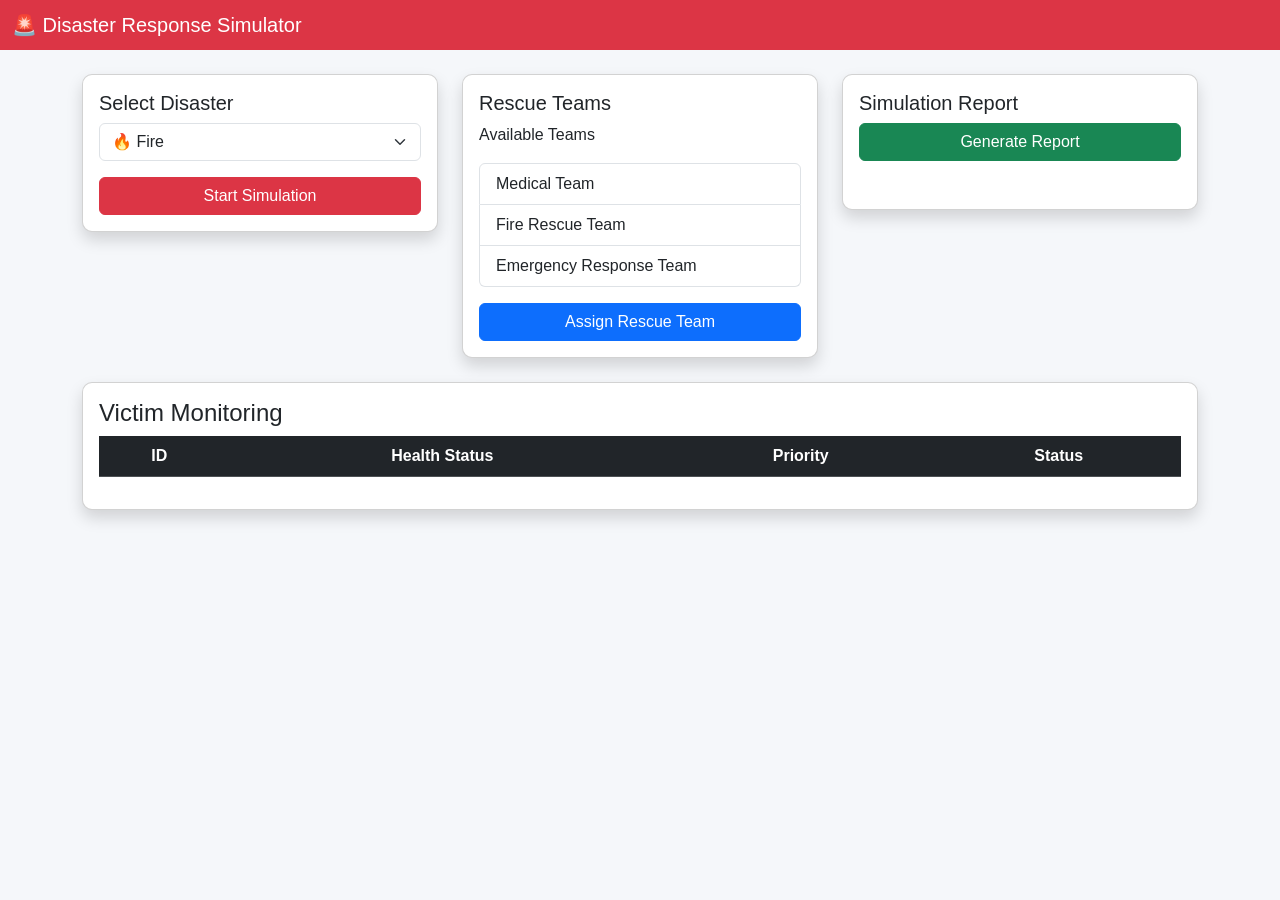
==== index.html @ 9d40eebc "First commit" ====
<!DOCTYPE html>
<html lang="en">
<head>
<meta charset="UTF-8">
<meta name="viewport" content="width=device-width, initial-scale=1.0">

<title>Disaster Response Simulator</title>

<link href="https://cdn.jsdelivr.net/npm/bootstrap@5.3.2/dist/css/bootstrap.min.css" rel="stylesheet">

<link rel="stylesheet" href="style.css">
</head>

<body>

<nav class="navbar navbar-dark bg-danger">
<div class="container-fluid">
<span class="navbar-brand mb-0 h1">🚨 Disaster Response Simulator</span>
</div>
</nav>

<div class="container mt-4">

<div class="row g-4">

<!-- Disaster Selection -->
<div class="col-md-4">
<div class="card shadow">
<div class="card-body">
<h5 class="card-title">Select Disaster</h5>

<select id="disasterType" class="form-select mb-3">
<option value="Fire">🔥 Fire</option>
<option value="Flood">🌊 Flood</option>
<option value="Earthquake">🌍 Earthquake</option>
<option value="Accident">🚑 Accident</option>
</select>

<button class="btn btn-danger w-100" onclick="startSimulation()">
Start Simulation
</button>

</div>
</div>
</div>

<!-- Rescue Teams -->
<div class="col-md-4">
<div class="card shadow">
<div class="card-body">
<h5 class="card-title">Rescue Teams</h5>

<p>Available Teams</p>

<ul class="list-group mb-3">
<li class="list-group-item">Medical Team</li>
<li class="list-group-item">Fire Rescue Team</li>
<li class="list-group-item">Emergency Response Team</li>
</ul>

<button class="btn btn-primary w-100" onclick="assignTeam()">
Assign Rescue Team
</button>

</div>
</div>
</div>

<!-- Report -->
<div class="col-md-4">
<div class="card shadow">
<div class="card-body">

<h5 class="card-title">Simulation Report</h5>

<button class="btn btn-success w-100 mb-3" onclick="generateReport()">
Generate Report
</button>

<p id="report" class="text-success fw-bold"></p>

</div>
</div>
</div>

</div>

<!-- Victim Table -->
<div class="row mt-4">

<div class="col-12">
<div class="card shadow">

<div class="card-body">

<h4 class="card-title">Victim Monitoring</h4>

<div class="table-responsive">

<table class="table table-striped" id="victimTable">

<thead class="table-dark">
<tr>
<th>ID</th>
<th>Health Status</th>
<th>Priority</th>
<th>Status</th>
</tr>
</thead>

<tbody></tbody>

</table>

</div>
</div>
</div>
</div>

</div>

</div>

<script src="script.js"></script>

</body>
</html>
---- style.css ----
body{
background:#f5f7fa;
font-family:Arial, sans-serif;
}

.card{
border-radius:10px;
}

.navbar{
font-size:20px;
}

table{
text-align:center;
}

#report{
font-size:18px;
}
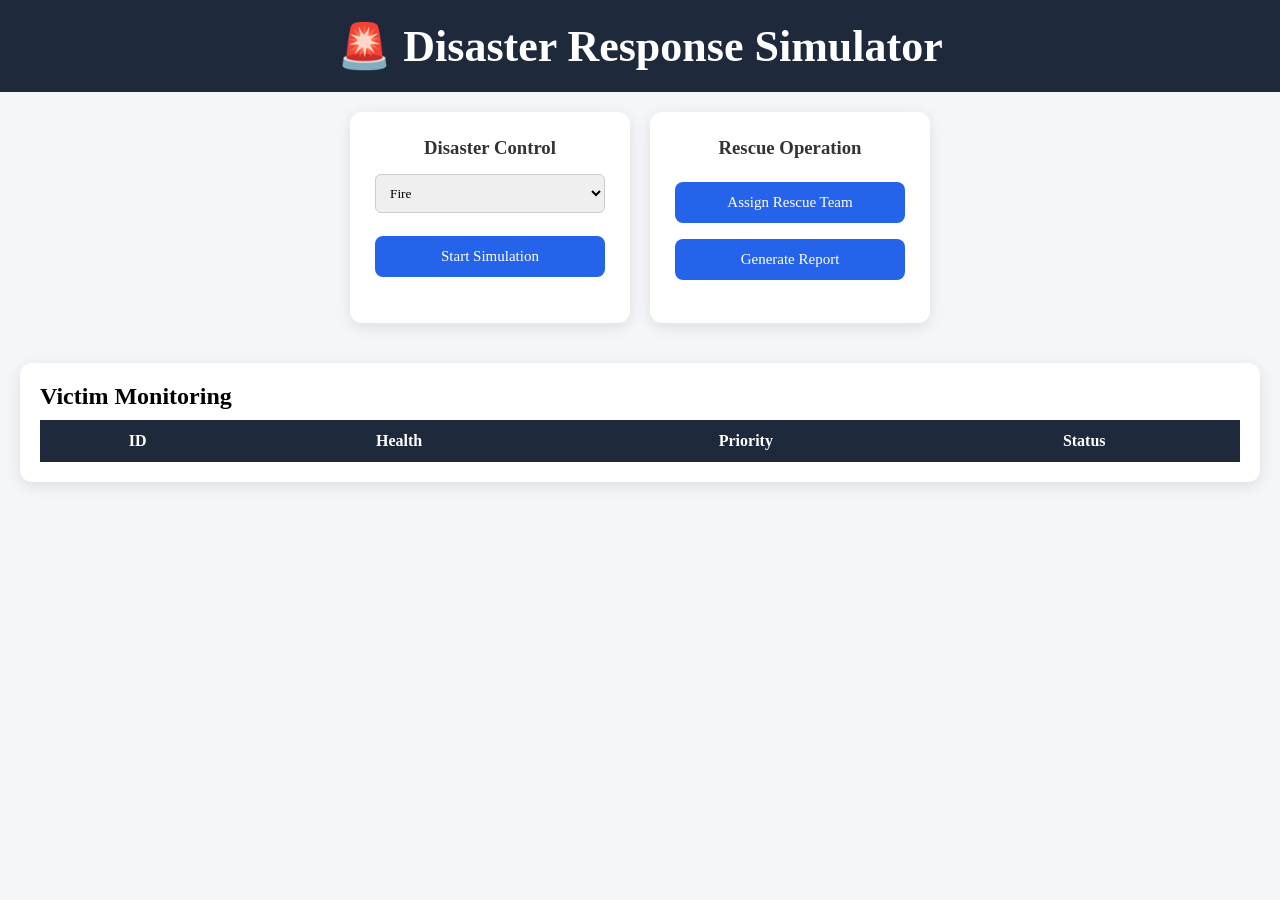
==== commit eb145098: "updated code" ====
--- a/index.html
+++ b/index.html
@@ -1,108 +1,63 @@
 <!DOCTYPE html>
-<html lang="en">
+<html>
 <head>
 <meta charset="UTF-8">
+<title>Disaster Response Simulator</title>
+
 <meta name="viewport" content="width=device-width, initial-scale=1.0">
 
-<title>Disaster Response Simulator</title>
+<link rel="stylesheet" href="style.css">
 
-<link href="https://cdn.jsdelivr.net/npm/bootstrap@5.3.2/dist/css/bootstrap.min.css" rel="stylesheet">
-
-<link rel="stylesheet" href="style.css">
 </head>
 
 <body>
 
-<nav class="navbar navbar-dark bg-danger">
-<div class="container-fluid">
-<span class="navbar-brand mb-0 h1">🚨 Disaster Response Simulator</span>
-</div>
-</nav>
+<header>
+<h1>🚨 Disaster Response Simulator</h1>
+</header>
 
-<div class="container mt-4">
+<div class="dashboard">
 
-<div class="row g-4">
+<div class="card">
 
-<!-- Disaster Selection -->
-<div class="col-md-4">
-<div class="card shadow">
-<div class="card-body">
-<h5 class="card-title">Select Disaster</h5>
+<h3>Disaster Control</h3>
 
-<select id="disasterType" class="form-select mb-3">
-<option value="Fire">🔥 Fire</option>
-<option value="Flood">🌊 Flood</option>
-<option value="Earthquake">🌍 Earthquake</option>
-<option value="Accident">🚑 Accident</option>
+<select id="disasterType">
+<option>Fire</option>
+<option>Flood</option>
+<option>Earthquake</option>
+<option>Accident</option>
 </select>
 
-<button class="btn btn-danger w-100" onclick="startSimulation()">
-Start Simulation
-</button>
+<button onclick="startSimulation()">Start Simulation</button>
 
 </div>
-</div>
-</div>
 
-<!-- Rescue Teams -->
-<div class="col-md-4">
-<div class="card shadow">
-<div class="card-body">
-<h5 class="card-title">Rescue Teams</h5>
+<div class="card">
 
-<p>Available Teams</p>
+<h3>Rescue Operation</h3>
 
-<ul class="list-group mb-3">
-<li class="list-group-item">Medical Team</li>
-<li class="list-group-item">Fire Rescue Team</li>
-<li class="list-group-item">Emergency Response Team</li>
-</ul>
+<button onclick="assignTeam()">Assign Rescue Team</button>
 
-<button class="btn btn-primary w-100" onclick="assignTeam()">
-Assign Rescue Team
-</button>
+<button onclick="generateReport()">Generate Report</button>
 
-</div>
-</div>
-</div>
+<p id="report"></p>
 
-<!-- Report -->
-<div class="col-md-4">
-<div class="card shadow">
-<div class="card-body">
-
-<h5 class="card-title">Simulation Report</h5>
-
-<button class="btn btn-success w-100 mb-3" onclick="generateReport()">
-Generate Report
-</button>
-
-<p id="report" class="text-success fw-bold"></p>
-
-</div>
-</div>
 </div>
 
 </div>
 
-<!-- Victim Table -->
-<div class="row mt-4">
 
-<div class="col-12">
-<div class="card shadow">
+<div class="tableCard">
 
-<div class="card-body">
+<h2>Victim Monitoring</h2>
 
-<h4 class="card-title">Victim Monitoring</h4>
+<table id="victimTable">
 
-<div class="table-responsive">
-
-<table class="table table-striped" id="victimTable">
-
-<thead class="table-dark">
+<thead>
 <tr>
 <th>ID</th>
-<th>Health Status</th>
+<th>Health</th>
 <th>Priority</th>
 <th>Status</th>
 </tr>
@@ -113,13 +68,7 @@
 </table>
 
 </div>
-</div>
-</div>
-</div>
 
-</div>
-
-</div>
 
 <script src="script.js"></script>
 
--- a/style.css
+++ b/style.css
@@ -1,20 +1,99 @@
+*{
+margin:0;
+padding:0;
+box-sizing:border-box;
+font-family:Segoe UI;
+}
+
 body{
-background:#f5f7fa;
-font-family:Arial, sans-serif;
+background:#f4f6f9;
+}
+
+header{
+background:#1e293b;
+color:white;
+padding:20px;
+text-align:center;
+font-size:22px;
+}
+
+.dashboard{
+display:flex;
+gap:20px;
+padding:20px;
+justify-content:center;
+flex-wrap:wrap;
 }
 
 .card{
-border-radius:10px;
+background:white;
+padding:25px;
+width:280px;
+border-radius:12px;
+box-shadow:0 4px 15px rgba(0,0,0,0.1);
+text-align:center;
 }
 
-.navbar{
-font-size:20px;
+.card h3{
+margin-bottom:15px;
+color:#333;
+}
+
+select{
+width:100%;
+padding:10px;
+margin-bottom:15px;
+border-radius:6px;
+border:1px solid #ccc;
+}
+
+button{
+width:100%;
+padding:12px;
+margin:8px 0;
+border:none;
+border-radius:8px;
+background:#2563eb;
+color:white;
+font-size:15px;
+cursor:pointer;
+}
+
+button:hover{
+background:#1d4ed8;
+}
+
+.tableCard{
+background:white;
+margin:20px;
+padding:20px;
+border-radius:12px;
+box-shadow:0 4px 15px rgba(0,0,0,0.1);
 }
 
 table{
-text-align:center;
+width:100%;
+border-collapse:collapse;
+margin-top:10px;
+}
+
+th{
+background:#1e293b;
+color:white;
+padding:12px;
+}
+
+td{
+padding:10px;
+border-bottom:1px solid #ddd;
+}
+
+tr:hover{
+background:#f1f5f9;
 }
 
 #report{
-font-size:18px;
+margin-top:10px;
+font-weight:bold;
+color:#16a34a;
 }
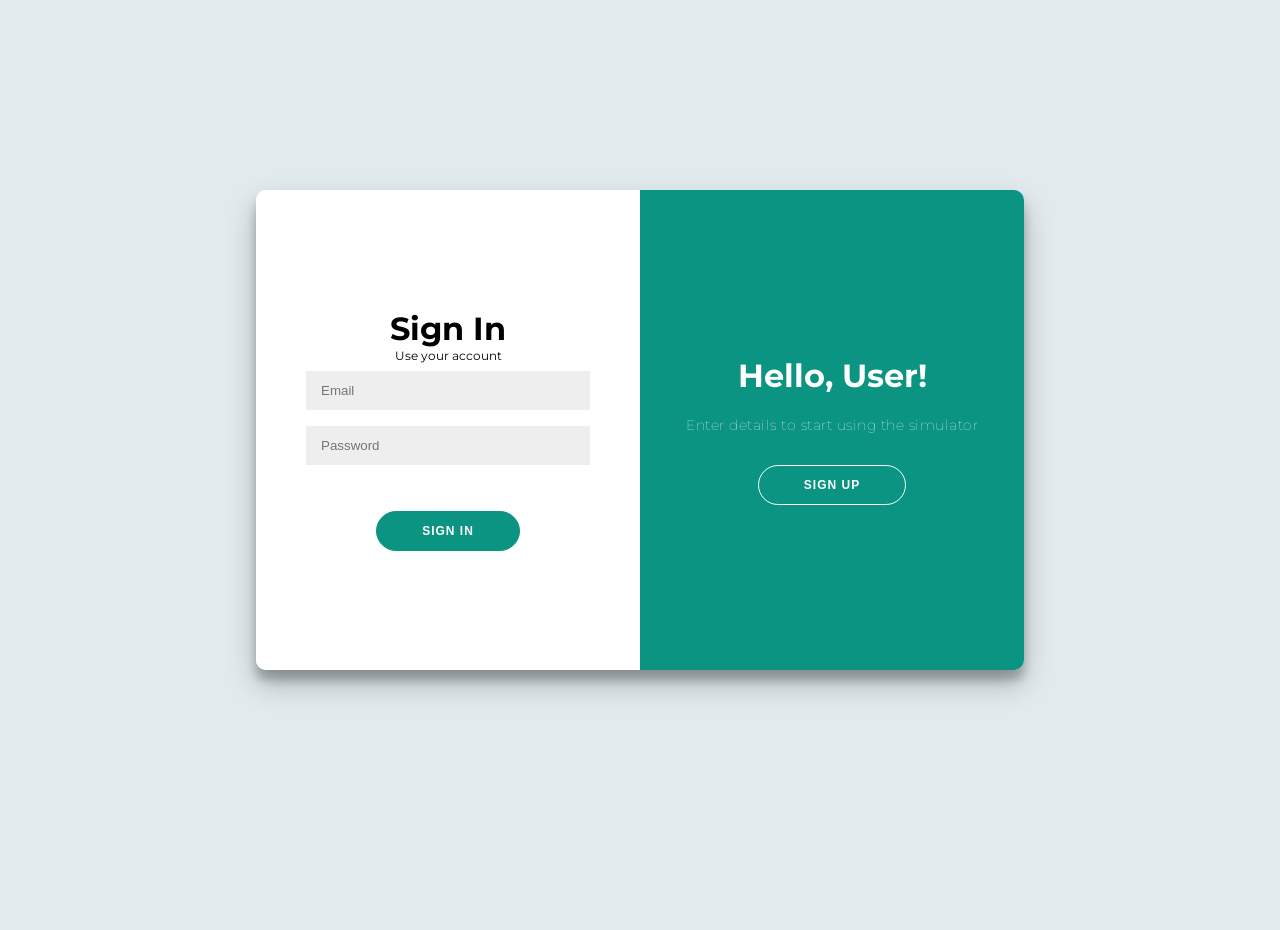
==== commit 726c546d: "upadated" ====
--- a/index.html
+++ b/index.html
@@ -1,76 +1,103 @@
 <!DOCTYPE html>
-<html>
+<html lang="en">
+
 <head>
+
 <meta charset="UTF-8">
-<title>Disaster Response Simulator</title>
+<title>Login - Disaster Simulator</title>
 
-<meta name="viewport" content="width=device-width, initial-scale=1.0">
+<link rel='stylesheet'
+href='https://cdnjs.cloudflare.com/ajax/libs/font-awesome/5.14.0/css/all.min.css'>
 
-<link rel="stylesheet" href="style.css">
+<link rel="stylesheet" href="login.css">
 
 </head>
 
 <body>
 
-<header>
-<h1>🚨 Disaster Response Simulator</h1>
-</header>
+<div class="container" id="container">
 
-<div class="dashboard">
+<!-- SIGN UP -->
 
-<div class="card">
+<div class="form-container sign-up-container">
 
-<h3>Disaster Control</h3>
+<form>
 
-<select id="disasterType">
-<option>Fire</option>
-<option>Flood</option>
-<option>Earthquake</option>
-<option>Accident</option>
-</select>
+<h1>Create Account</h1>
 
-<button onclick="startSimulation()">Start Simulation</button>
+<span>Use email for registration</span>
+
+<input type="text" id="signupName" placeholder="Name"/>
+<input type="email" id="signupEmail" placeholder="Email"/>
+<input type="password" id="signupPassword" placeholder="Password"/>
+
+<button type="button" onclick="signup()">Sign Up</button>
+
+</form>
 
 </div>
 
-<div class="card">
+<!-- SIGN IN -->
 
-<h3>Rescue Operation</h3>
+<div class="form-container sign-in-container">
 
-<button onclick="assignTeam()">Assign Rescue Team</button>
+<form>
 
-<button onclick="generateReport()">Generate Report</button>
+<h1>Sign In</h1>
 
-<p id="report"></p>
+<span>Use your account</span>
+
+<input type="email" id="email" placeholder="Email"/>
+<input type="password" id="password" placeholder="Password"/>
+
+<p id="loginError" class="error"></p>
+
+<button type="button" id="loginBtn" onclick="login()">
+<span id="btnText">Sign In</span>
+<span id="btnDots" class="dots" style="display:none;">
+<span>.</span><span>.</span><span>.</span>
+</span>
+</button>
+
+<div id="loader" class="loader" style="display:none;"></div>
+
+</form>
+
+</div>
+
+<!-- OVERLAY -->
+
+<div class="overlay-container">
+
+<div class="overlay">
+
+<div class="overlay-panel overlay-left">
+
+<h1>Welcome Back!</h1>
+
+<p>Login with your account</p>
+
+<button class="ghost" id="signIn">Sign In</button>
+
+</div>
+
+<div class="overlay-panel overlay-right">
+
+<h1>Hello, User!</h1>
+
+<p>Enter details to start using the simulator</p>
+
+<button class="ghost" id="signUp">Sign Up</button>
 
 </div>
 
 </div>
 
-
-<div class="tableCard">
-
-<h2>Victim Monitoring</h2>
-
-<table id="victimTable">
-
-<thead>
-<tr>
-<th>ID</th>
-<th>Health</th>
-<th>Priority</th>
-<th>Status</th>
-</tr>
-</thead>
-
-<tbody></tbody>
-
-</table>
+</div>
 
 </div>
 
-
-<script src="script.js"></script>
+<script src="login.js"></script>
 
 </body>
 </html>
--- a/login.css
+++ b/login.css
@@ -0,0 +1,261 @@
+@import url('https://fonts.googleapis.com/css?family=Montserrat:400,800');
+
+* {
+    box-sizing: border-box;
+}
+
+body {
+    background: #e1ebee;
+    display: flex;
+    justify-content: center;
+    align-items: center;
+    flex-direction: column;
+    font-family: 'Montserrat', sans-serif;
+    height: 100vh;
+    margin: -20px 0 50px;
+}
+
+h1 {
+    font-weight: bold;
+    margin: 0;
+}
+
+h2 {
+    text-align: center;
+}
+
+p {
+    font-size: 14px;
+    font-weight: 100;
+    line-height: 20px;
+    letter-spacing: 0.5px;
+    margin: 20px 0 30px;
+}
+
+span {
+    font-size: 12px;
+}
+
+a {
+    color: #333;
+    font-size: 14px;
+    text-decoration: none;
+    margin: 15px 0;
+}
+
+button {
+    border-radius: 20px;
+    border: 1px solid #0B9481;
+    background-color: #0B9481;
+    color: #FFFFFF;
+    font-size: 12px;
+    font-weight: bold;
+    padding: 12px 45px;
+    letter-spacing: 1px;
+    text-transform: uppercase;
+    transition: transform 80ms ease-in;
+}
+
+button:active {
+    transform: scale(0.95);
+}
+
+button:focus {
+    outline: none;
+}
+
+button.ghost {
+    background-color: transparent;
+    border-color: #FFFFFF;
+}
+
+form {
+    background-color: #FFFFFF;
+    display: flex;
+    align-items: center;
+    justify-content: center;
+    flex-direction: column;
+    padding: 0 50px;
+    height: 100%;
+    text-align: center;
+}
+
+input {
+    background-color: #eee;
+    border: none;
+    padding: 12px 15px;
+    margin: 8px 0;
+    width: 100%;
+}
+
+.container {
+    background-color: #fff;
+    border-radius: 10px;
+      box-shadow: 0 14px 28px rgba(0,0,0,0.25), 
+            0 10px 10px rgba(0,0,0,0.22);
+    position: relative;
+    overflow: hidden;
+    width: 768px;
+    max-width: 100%;
+    min-height: 480px;
+}
+
+.form-container {
+    position: absolute;
+    top: 0;
+    height: 100%;
+    transition: all 0.6s ease-in-out;
+}
+
+.sign-in-container {
+    left: 0;
+    width: 50%;
+    z-index: 2;
+}
+
+.container.right-panel-active .sign-in-container {
+    transform: translateX(100%);
+}
+
+.sign-up-container {
+    left: 0;
+    width: 50%;
+    opacity: 0;
+    z-index: 1;
+}
+
+.container.right-panel-active .sign-up-container {
+    transform: translateX(100%);
+    opacity: 1;
+    z-index: 5;
+    animation: show 0.6s;
+}
+
+@keyframes show {
+    0%, 49.99% {
+        opacity: 0;
+        z-index: 1;
+    }
+    
+    50%, 100% {
+        opacity: 1;
+        z-index: 5;
+    }
+}
+
+.overlay-container {
+    position: absolute;
+    top: 0;
+    left: 50%;
+    width: 50%;
+    height: 100%;
+    overflow: hidden;
+    transition: transform 0.6s ease-in-out;
+    z-index: 100;
+}
+
+.container.right-panel-active .overlay-container{
+    transform: translateX(-100%);
+}
+
+.overlay {
+    background: #0B9481;
+    background: -webkit-linear-gradient(to right, #0B9481, #0B9481);
+    background: linear-gradient(to right, #0B9481, #0B9481);
+    background-repeat: no-repeat;
+    background-size: cover;
+    background-position: 0 0;
+    color: #FFFFFF;
+    position: relative;
+    left: -100%;
+    height: 100%;
+    width: 200%;
+      transform: translateX(0);
+    transition: transform 0.6s ease-in-out;
+}
+
+.container.right-panel-active .overlay {
+      transform: translateX(50%);
+}
+
+.overlay-panel {
+    position: absolute;
+    display: flex;
+    align-items: center;
+    justify-content: center;
+    flex-direction: column;
+    padding: 0 40px;
+    text-align: center;
+    top: 0;
+    height: 100%;
+    width: 50%;
+    transform: translateX(0);
+    transition: transform 0.6s ease-in-out;
+}
+
+.overlay-left {
+    transform: translateX(-20%);
+}
+
+.container.right-panel-active .overlay-left {
+    transform: translateX(0);
+}
+
+.overlay-right {
+    right: 0;
+    transform: translateX(0);
+}
+
+.container.right-panel-active .overlay-right {
+    transform: translateX(20%);
+}
+
+.social-container {
+    margin: 20px 0;
+}
+
+.social-container a {
+    border: 1px solid #DDDDDD;
+    border-radius: 50%;
+    display: inline-flex;
+    justify-content: center;
+    align-items: center;
+    margin: 0 5px;
+    height: 40px;
+    width: 40px;
+}
+
+
+.dots span{
+font-size:20px;
+margin:0 2px;
+animation:dotMove 1.4s infinite;
+}
+
+.dots span:nth-child(2){
+animation-delay:0.2s;
+}
+
+.dots span:nth-child(3){
+animation-delay:0.4s;
+}
+
+@keyframes dotMove{
+0%{opacity:0;}
+50%{opacity:1;}
+100%{opacity:0;}
+}
+
+.error{
+color:red;
+margin-top:8px;
+font-size:14px;
+font-weight:bold;
+}
+
+button{
+display:flex;
+align-items:center;
+justify-content:center;
+gap:5px;
+}
